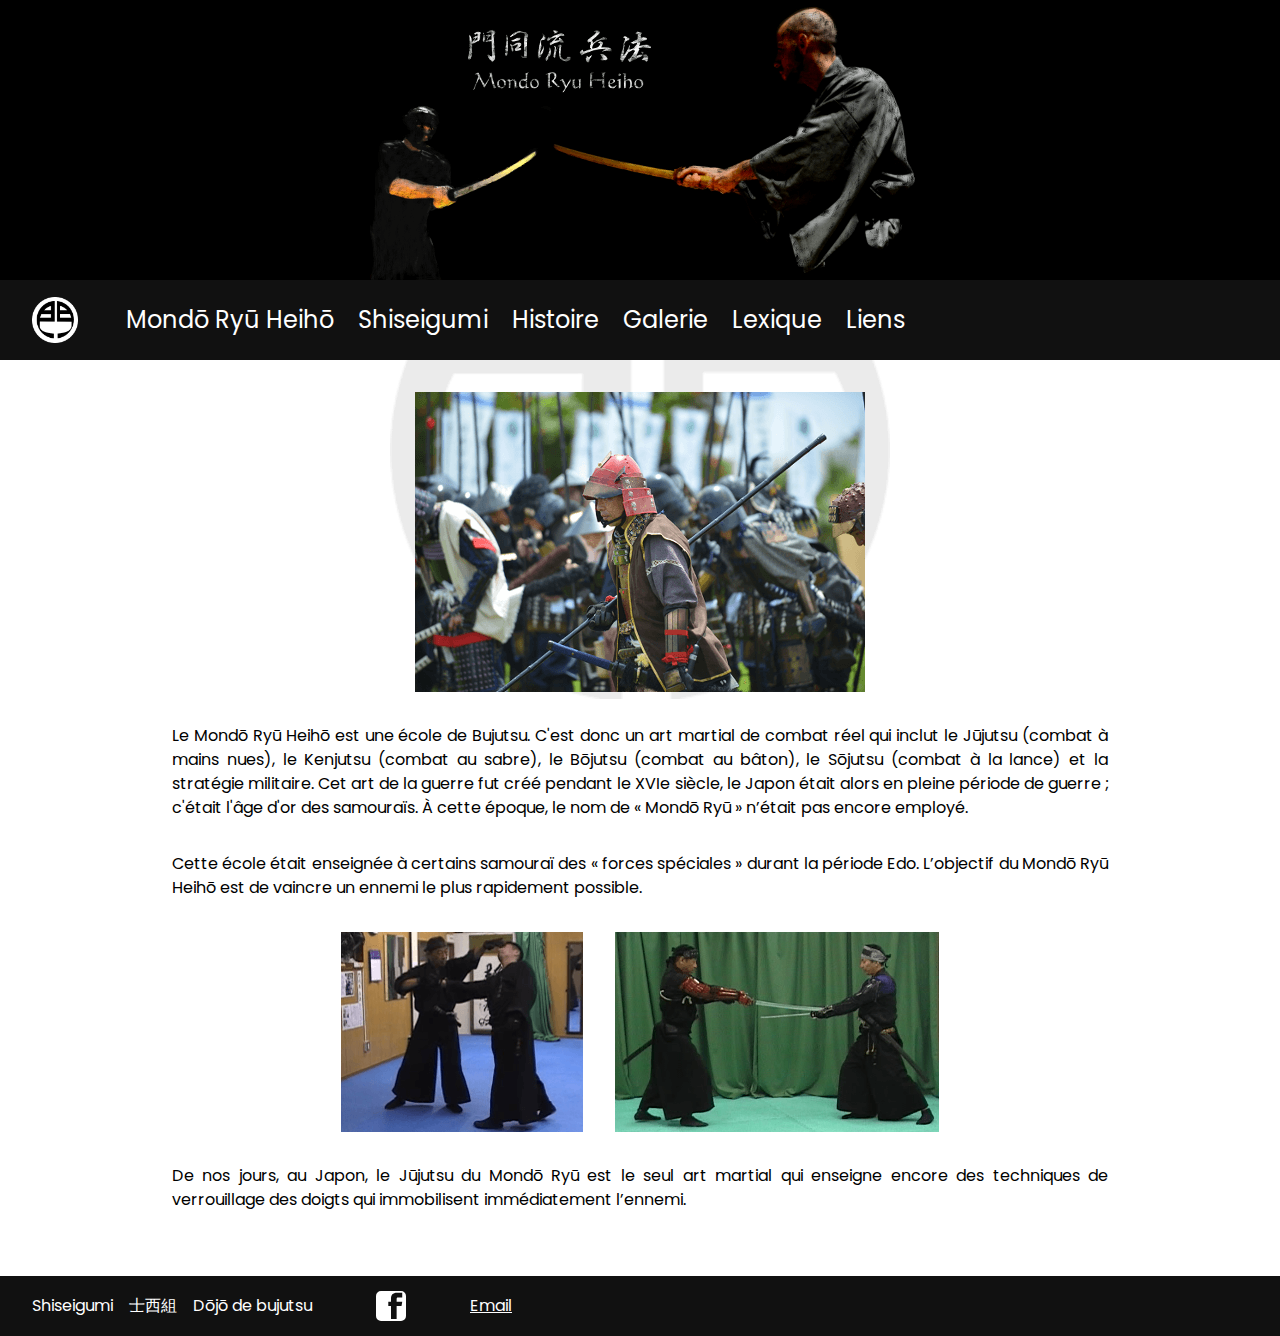
==== index.html @ ae0f2787 "fix: try fixing Github pages relative paths issue" ====
<!DOCTYPE html>
<html lang="en">
  <head>
    <meta charset="UTF-8">
    <meta http-equiv="X-UA-Compatible" content="IE=edge">
    <meta name="viewport" content="width=device-width, initial-scale=1.0">
    <title>Mondō Ryū Heihō</title>
    <meta name="description" content="Dōjō de Bujutsu spécialisé dans le Mondō Ryū Heihō situé à St Geniès Bellevue">
    <link rel="stylesheet" href="./css/styles.css">
    <link rel="apple-touch-icon" sizes="180x180" href="./apple-touch-icon.png">
    <link rel="icon" type="image/png" sizes="32x32" href="./favicon-32x32.png">
    <link rel="icon" type="image/png" sizes="16x16" href="./favicon-16x16.png">
    <link rel="manifest" href="./site.webmanifest">
  </head>
  <body>

    <my-header></my-header>

    <main>
      <div class="pictures">
        <img src="./images/mondoryu/bataille.png" alt="">
      </div>
      <p>Le Mondō Ryū Heihō est une école de Bujutsu. C'est donc un art martial de combat réel qui inclut le Jūjutsu (combat à mains nues), le
        Kenjutsu (combat au sabre), le Bōjutsu (combat au bâton), le Sōjutsu (combat à la lance) et la stratégie militaire. Cet art de la guerre fut créé pendant le XVIe siècle, le
        Japon était alors en pleine période de guerre ; c'était l'âge d'or des samouraïs. À cette époque, le nom de « Mondō Ryū
        » n’était pas encore employé.
      </p>
      <p>
        Cette école était enseignée à certains samouraï des « forces spéciales » durant la période Edo. L’objectif du Mondō Ryū
        Heihō est de vaincre un ennemi le plus rapidement possible.</p>
      <div class="pictures">
        <img src="./images/mondoryu/doigts.png" alt="">
        <img src="./images/mondoryu/katana.png" alt="">
      </div>
      <p>De nos jours, au Japon, le Jūjutsu du Mondō Ryū est le seul art martial qui enseigne encore des techniques de
      verrouillage des doigts qui immobilisent immédiatement l’ennemi.</p>
    </main>

    <my-footer></my-footer>
  </body>
  <script src="./js/script.js"></script>
</html>
---- css/styles.css ----
@import "/css/reset.css";
@import url("https://fonts.googleapis.com/css2?family=Poppins:wght@100;300;400;600;700&family=Quicksand:wght@300;400;600;700&display=swap");

:root {
  --dark-color: #111111;
  --heading1: 36px;
  --heading2: 24px;
  --heading3: 18px;
  --body: 14px;
  --menuLogoSize: min(90vw, 90vh, 340px);
  --navbar-mobile-height: 60px;
  --navbar-desktop-height: 80px;
  --footer-height: 60px;
}

* {
  font-family: "Poppins", sans-serif;
}

a {
  color: black;
}

body {
  position: relative;
  /* padding-bottom: var(--footer-height); */
}

.stop-scrolling {
  height: 100%;
  overflow: hidden;
}

.desktop-only {
  display: none;
}
@media screen and (min-width: 1024px) {
  .desktop-only {
    display: block;
  }
}

main {
  padding: 2rem 1rem 4rem;
  max-width: 1000px;
  margin: 0 auto;
  display: flex;
  flex-direction: column;
  row-gap: 2rem;
  background-image: url(/images/bgLogo.png);
  background-position: center;
  background-attachment: fixed;
  background-repeat: no-repeat;
  background-size: contain;
}
@media screen and (min-width: 1024px) {
  main {
    padding: 2rem 2rem 4rem;
    background-size: auto;
  }
}

main p {
  text-align: justify;
}

main img {
  width: max-content;
}

section {
  display: flex;
  flex-direction: column;
  gap: 0.5rem;
}

.pictures {
  align-self: center;
  display: flex;
  flex-direction: column;
  align-items: center;
  gap: 2rem;
}
@media screen and (min-width: 1024px) {
  .pictures {
    flex-direction: row;
  }
}

.text-center {
  text-align: center;
}

.link-black {
  color: black;
}

.link-black:hover {
  color: grey;
}

.link-list {
  list-style: none;
  padding-left: 0;
  text-align: center;
}

.link-list a {
  text-decoration: none;
}
.link-list img {
  margin: 1rem auto 3rem;
}

.video-container {
  position: relative;
  padding-bottom: 56.25%; /* 16:9 */
  height: 0;
}
.video-container iframe {
  position: absolute;
  top: 0;
  left: 0;
  width: 100%;
  height: 100%;
}

.video-grid {
  display: grid;
  grid-template-columns: repeat(1, 1fr);
  column-gap: 4rem;
  row-gap: 2rem;
}
.video-grid > div > p {
  margin-bottom: 1.5rem;
}

@media screen and (min-width: 1024px) {
  .video-grid {
    grid-template-columns: repeat(2, 1fr);
  }
}
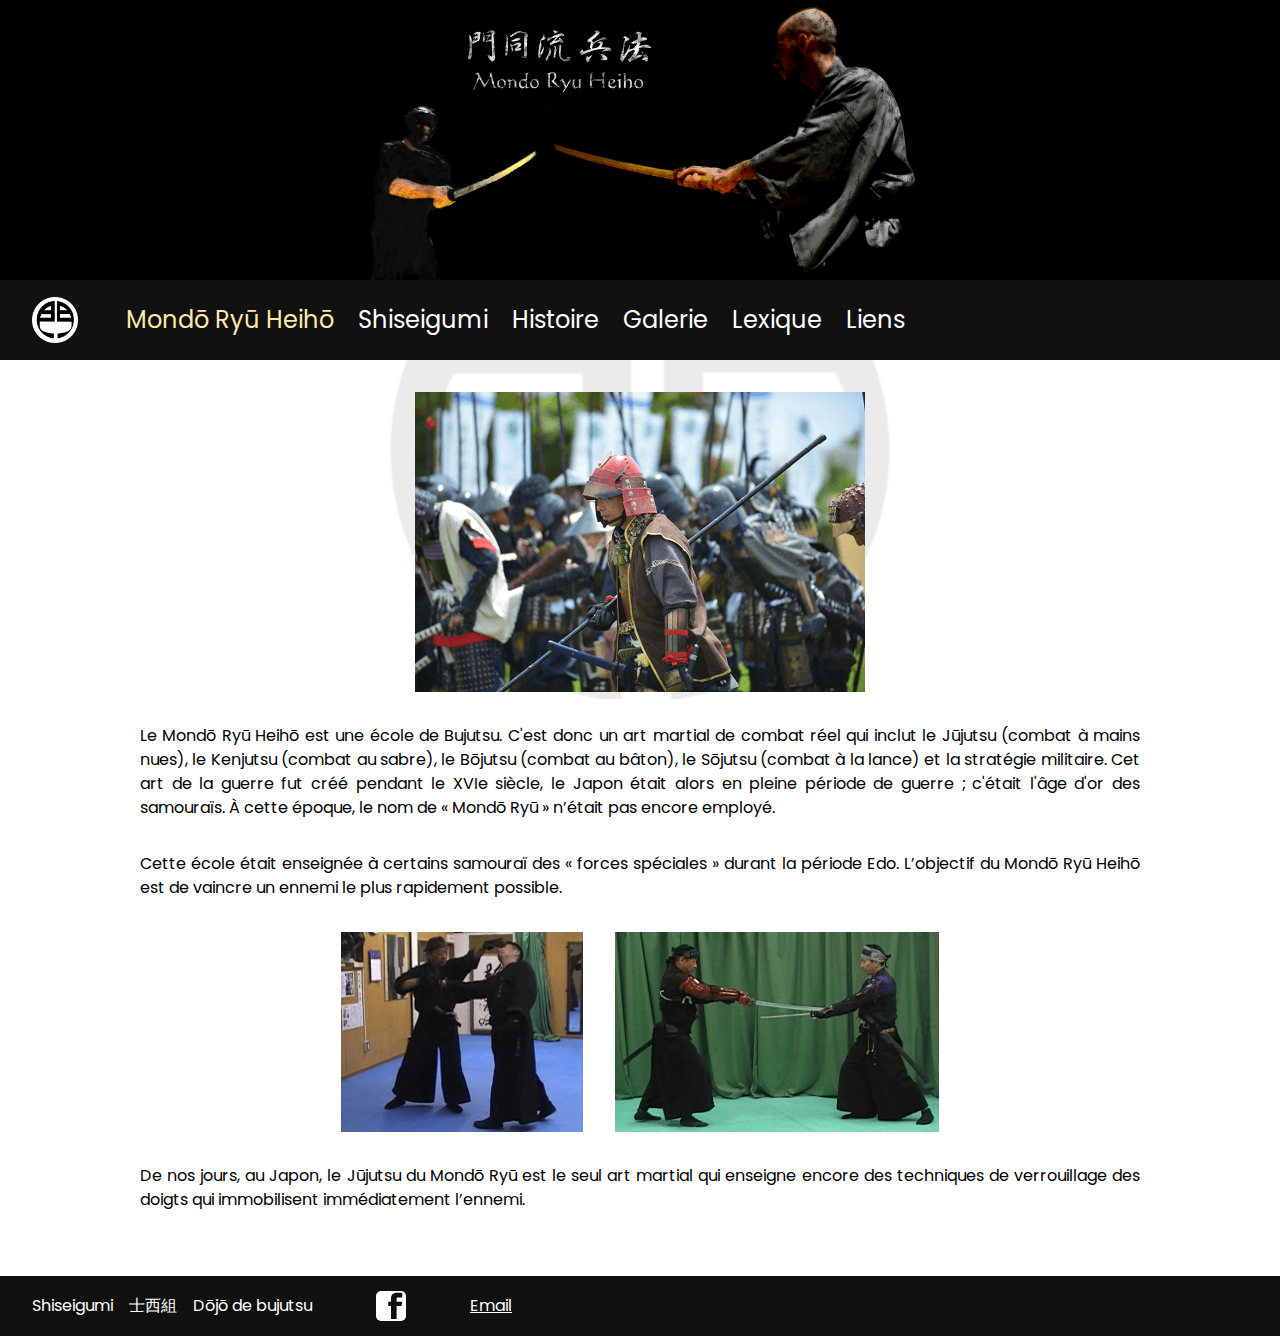
==== commit 70b7c84d: "improve header behavior" ====
--- a/index.html
+++ b/index.html
@@ -14,26 +14,28 @@
   </head>
   <body>
 
-    <my-header></my-header>
+    <my-header page="mondoryu"></my-header>
 
     <main>
-      <div class="pictures">
-        <img src="./images/mondoryu/bataille.png" alt="">
+      <div class="container">
+        <div class="pictures">
+          <img src="./images/mondoryu/bataille.png" alt="">
+        </div>
+        <p>Le Mondō Ryū Heihō est une école de Bujutsu. C'est donc un art martial de combat réel qui inclut le Jūjutsu (combat à mains nues), le
+          Kenjutsu (combat au sabre), le Bōjutsu (combat au bâton), le Sōjutsu (combat à la lance) et la stratégie militaire. Cet art de la guerre fut créé pendant le XVIe siècle, le
+          Japon était alors en pleine période de guerre ; c'était l'âge d'or des samouraïs. À cette époque, le nom de « Mondō Ryū
+          » n’était pas encore employé.
+        </p>
+        <p>
+          Cette école était enseignée à certains samouraï des « forces spéciales » durant la période Edo. L’objectif du Mondō Ryū
+          Heihō est de vaincre un ennemi le plus rapidement possible.</p>
+        <div class="pictures">
+          <img src="./images/mondoryu/doigts.png" alt="">
+          <img src="./images/mondoryu/katana.png" alt="">
+        </div>
+        <p>De nos jours, au Japon, le Jūjutsu du Mondō Ryū est le seul art martial qui enseigne encore des techniques de
+        verrouillage des doigts qui immobilisent immédiatement l’ennemi.</p>
       </div>
-      <p>Le Mondō Ryū Heihō est une école de Bujutsu. C'est donc un art martial de combat réel qui inclut le Jūjutsu (combat à mains nues), le
-        Kenjutsu (combat au sabre), le Bōjutsu (combat au bâton), le Sōjutsu (combat à la lance) et la stratégie militaire. Cet art de la guerre fut créé pendant le XVIe siècle, le
-        Japon était alors en pleine période de guerre ; c'était l'âge d'or des samouraïs. À cette époque, le nom de « Mondō Ryū
-        » n’était pas encore employé.
-      </p>
-      <p>
-        Cette école était enseignée à certains samouraï des « forces spéciales » durant la période Edo. L’objectif du Mondō Ryū
-        Heihō est de vaincre un ennemi le plus rapidement possible.</p>
-      <div class="pictures">
-        <img src="./images/mondoryu/doigts.png" alt="">
-        <img src="./images/mondoryu/katana.png" alt="">
-      </div>
-      <p>De nos jours, au Japon, le Jūjutsu du Mondō Ryū est le seul art martial qui enseigne encore des techniques de
-      verrouillage des doigts qui immobilisent immédiatement l’ennemi.</p>
     </main>
 
     <my-footer></my-footer>
--- a/css/styles.css
+++ b/css/styles.css
@@ -1,4 +1,4 @@
-@import "/css/reset.css";
+@import "./reset.css";
 @import url("https://fonts.googleapis.com/css2?family=Poppins:wght@100;300;400;600;700&family=Quicksand:wght@300;400;600;700&display=swap");
 
 :root {
@@ -23,7 +23,7 @@
 
 body {
   position: relative;
-  /* padding-bottom: var(--footer-height); */
+  background-color: var(--dark-color);
 }
 
 .stop-scrolling {
@@ -42,12 +42,8 @@
 
 main {
   padding: 2rem 1rem 4rem;
-  max-width: 1000px;
-  margin: 0 auto;
-  display: flex;
-  flex-direction: column;
-  row-gap: 2rem;
-  background-image: url(/images/bgLogo.png);
+  background-color: white;
+  background-image: url(../images/bgLogo.png);
   background-position: center;
   background-attachment: fixed;
   background-repeat: no-repeat;
@@ -58,6 +54,14 @@
     padding: 2rem 2rem 4rem;
     background-size: auto;
   }
+}
+
+.container {
+  max-width: 1000px;
+  margin: 0 auto;
+  display: flex;
+  flex-direction: column;
+  row-gap: 2rem;
 }
 
 main p {
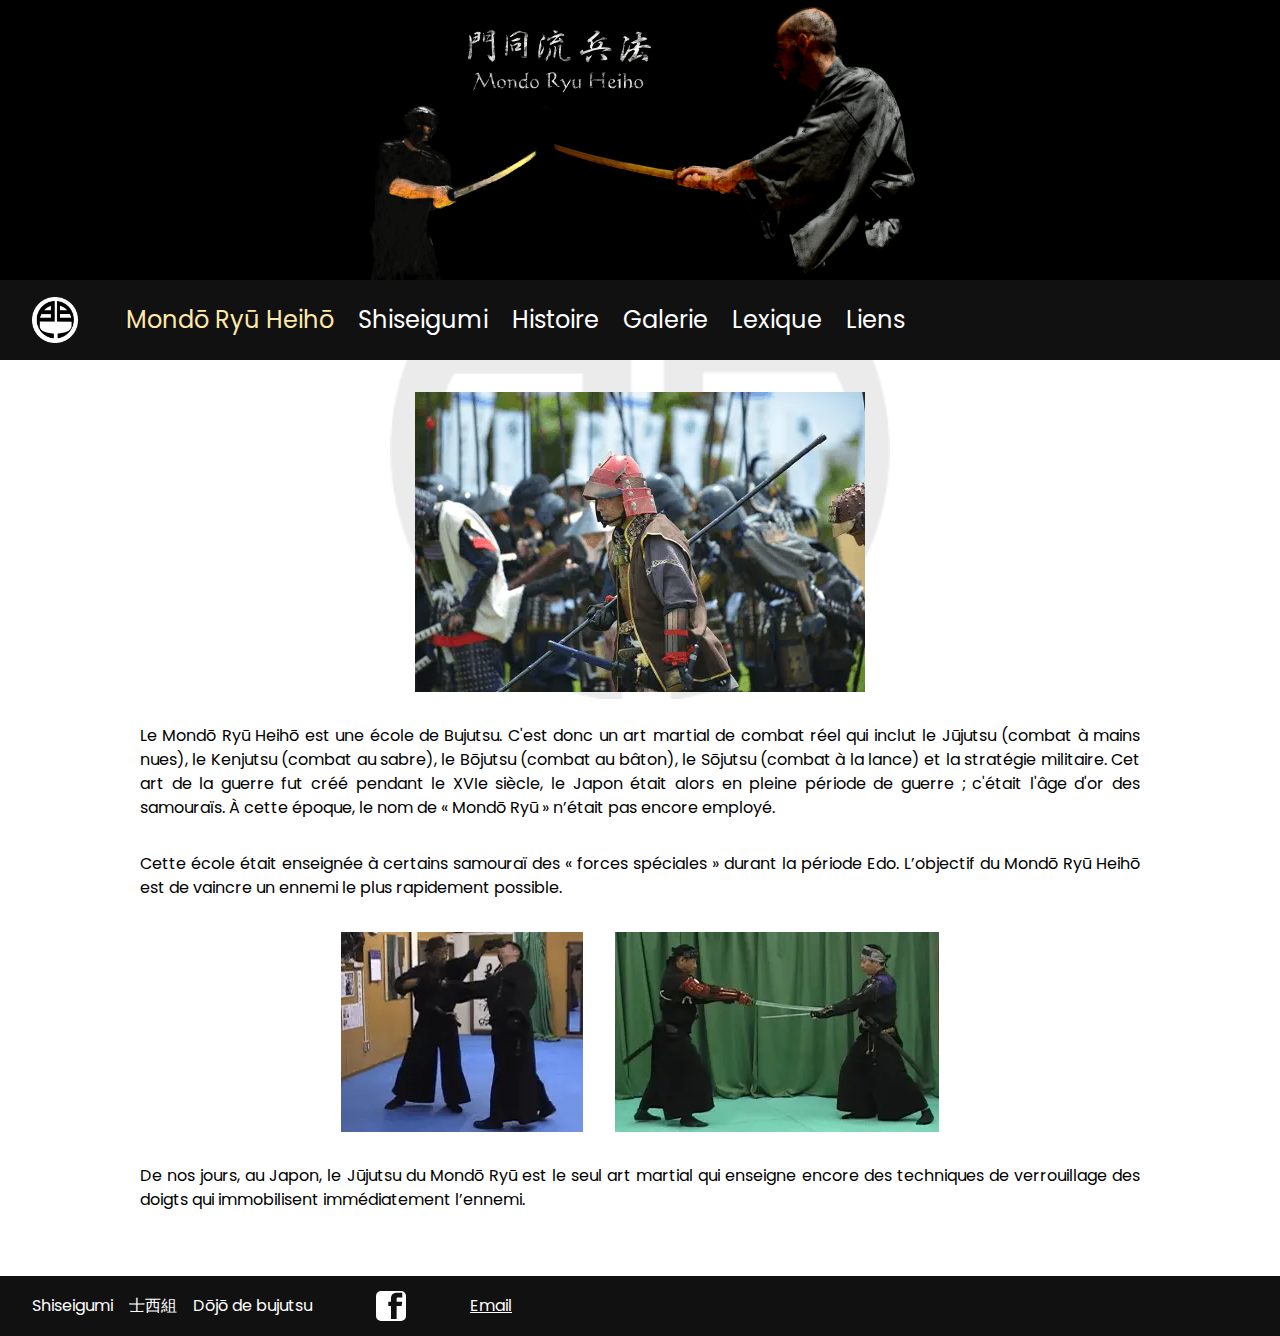
==== commit 9e34acc9: "improve images" ====
--- a/index.html
+++ b/index.html
@@ -19,7 +19,10 @@
     <main>
       <div class="container">
         <div class="pictures">
-          <img src="./images/mondoryu/bataille.png" alt="">
+          <picture>
+            <source srcset="./images/mondoryu/bataille.webp" type="image/webp">
+            <img src="./images/mondoryu/bataille.png" width="450" alt="Bataille">
+          </picture>
         </div>
         <p>Le Mondō Ryū Heihō est une école de Bujutsu. C'est donc un art martial de combat réel qui inclut le Jūjutsu (combat à mains nues), le
           Kenjutsu (combat au sabre), le Bōjutsu (combat au bâton), le Sōjutsu (combat à la lance) et la stratégie militaire. Cet art de la guerre fut créé pendant le XVIe siècle, le
@@ -30,8 +33,14 @@
           Cette école était enseignée à certains samouraï des « forces spéciales » durant la période Edo. L’objectif du Mondō Ryū
           Heihō est de vaincre un ennemi le plus rapidement possible.</p>
         <div class="pictures">
-          <img src="./images/mondoryu/doigts.png" alt="">
-          <img src="./images/mondoryu/katana.png" alt="">
+          <picture>
+            <source srcset="./images/mondoryu/doigts.webp" type="image/webp">
+            <img src="./images/mondoryu/doigts.png" width="242" alt="Jujutsu">
+          </picture>
+          <picture>
+            <source srcset="./images/mondoryu/katana.webp" type="image/webp">
+            <img src="./images/mondoryu/katana.png" width="324" alt="Kenjutsu">
+          </picture>
         </div>
         <p>De nos jours, au Japon, le Jūjutsu du Mondō Ryū est le seul art martial qui enseigne encore des techniques de
         verrouillage des doigts qui immobilisent immédiatement l’ennemi.</p>
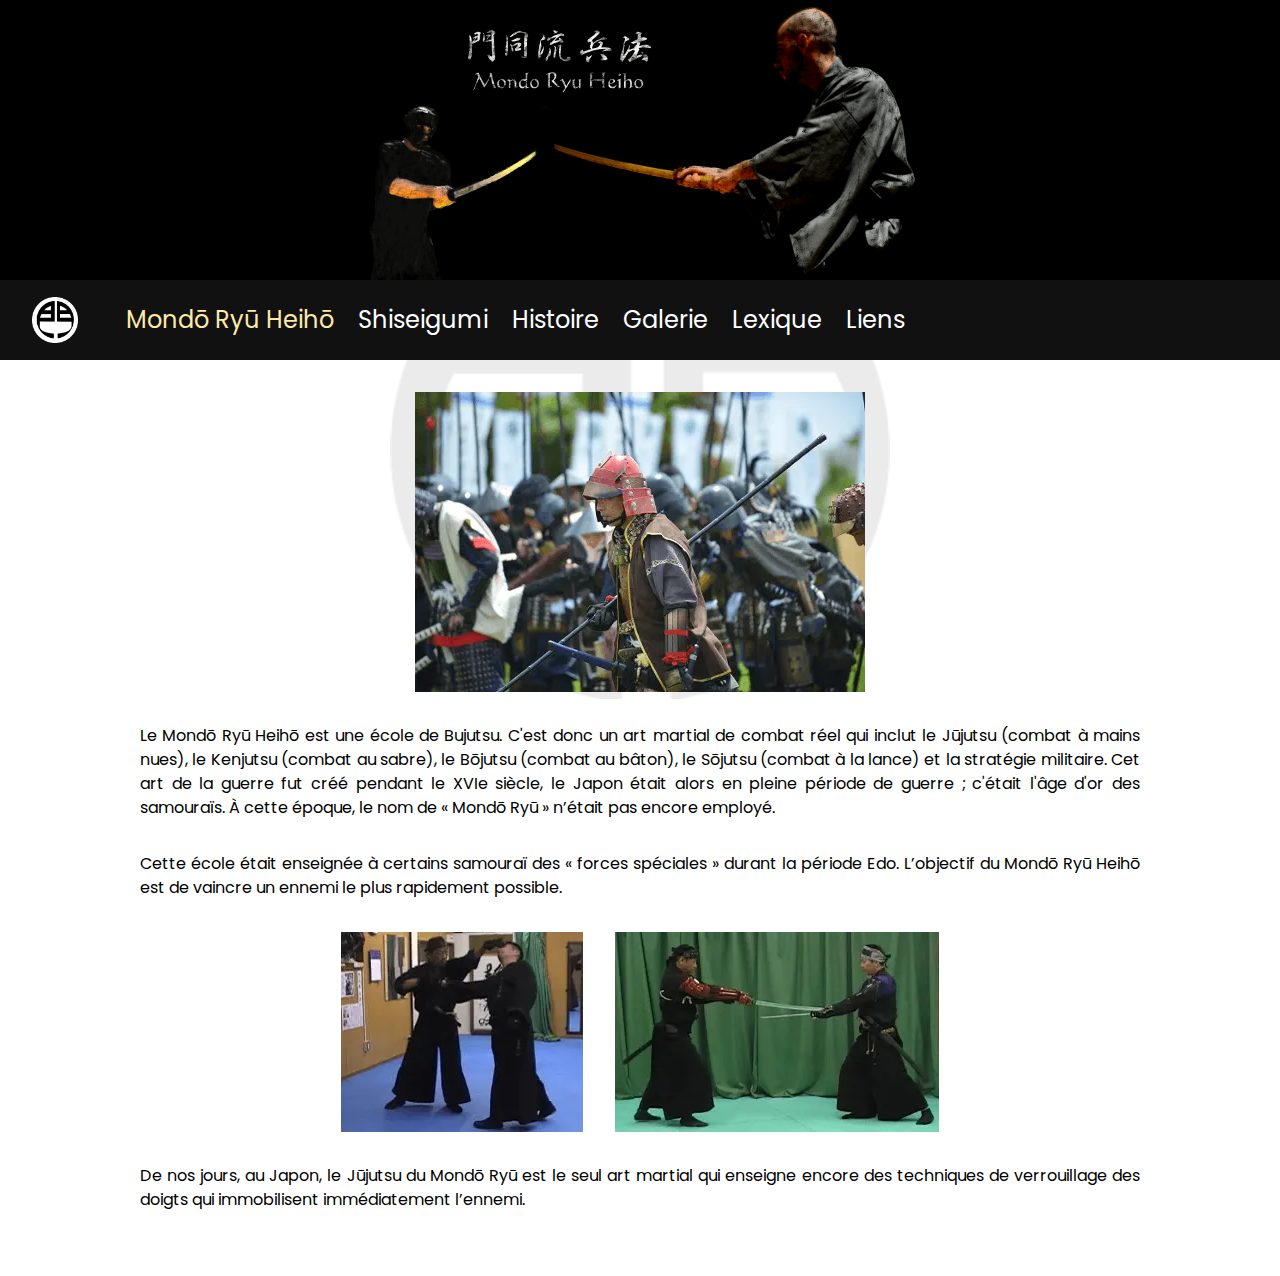
==== commit 3a73b21f: "try loading js in head" ====
--- a/index.html
+++ b/index.html
@@ -11,6 +11,7 @@
     <link rel="icon" type="image/png" sizes="32x32" href="./favicon-32x32.png">
     <link rel="icon" type="image/png" sizes="16x16" href="./favicon-16x16.png">
     <link rel="manifest" href="./site.webmanifest">
+    <script src="./js/script.js"></script>
   </head>
   <body>
 
@@ -49,5 +50,4 @@
 
     <my-footer></my-footer>
   </body>
-  <script src="./js/script.js"></script>
 </html>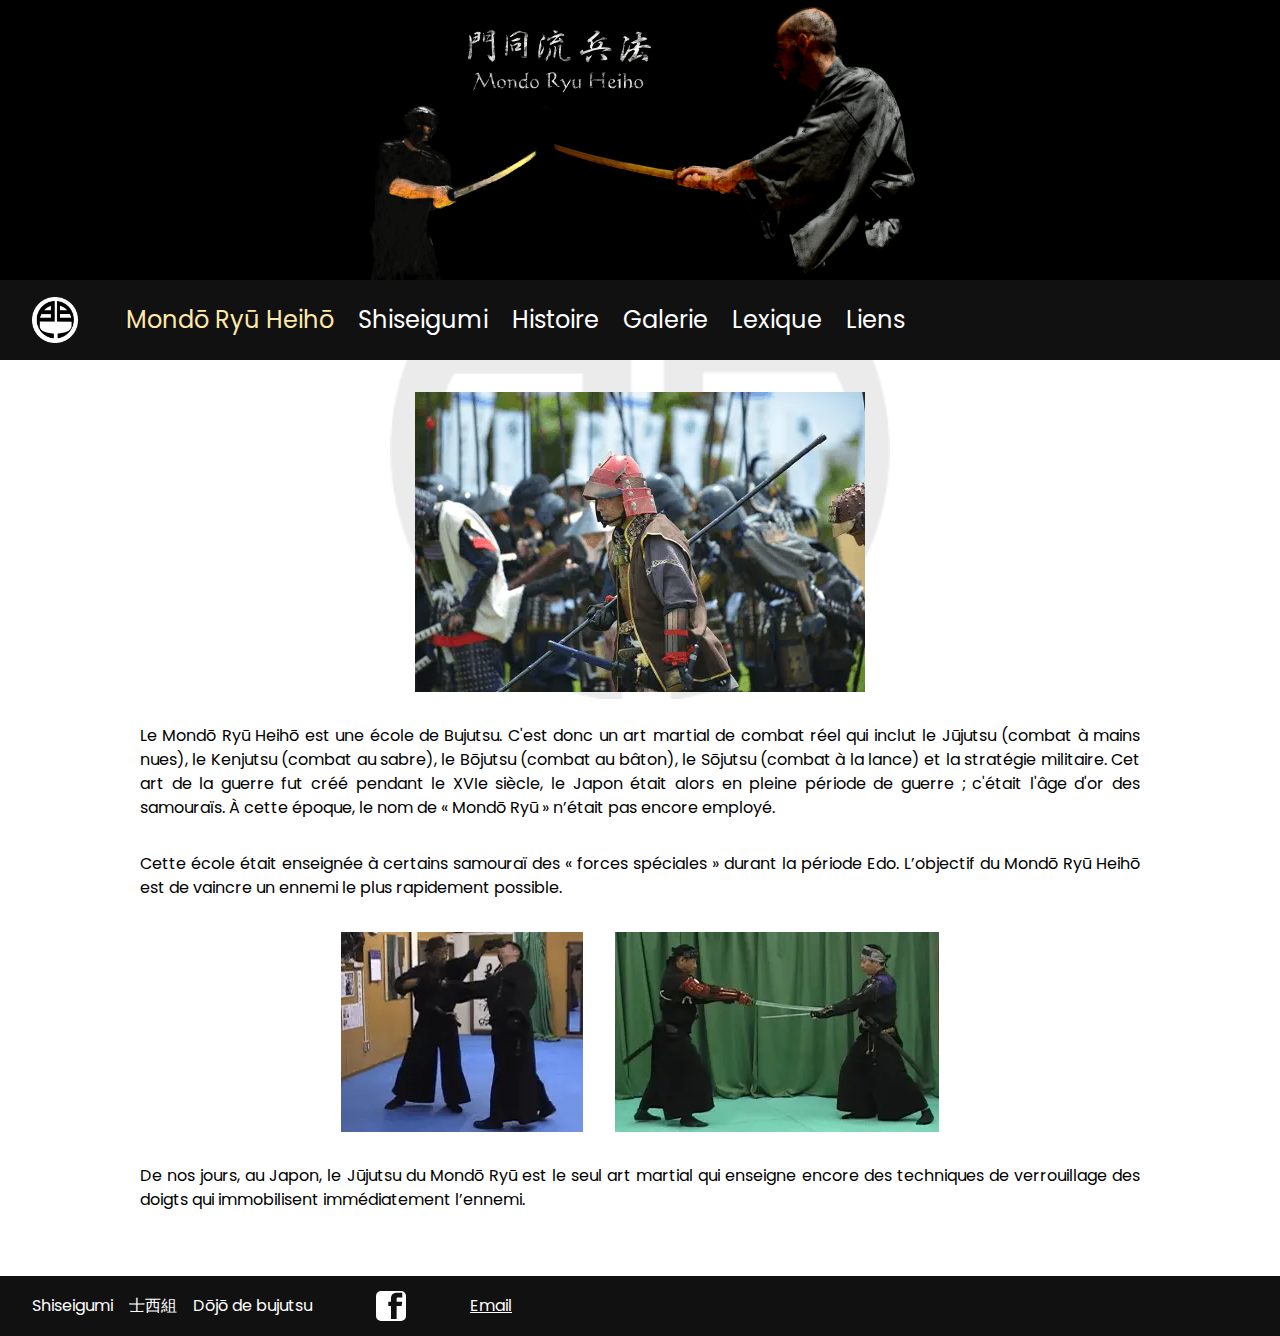
==== commit 5a74bb33: "js load after body" ====
--- a/index.html
+++ b/index.html
@@ -11,7 +11,6 @@
     <link rel="icon" type="image/png" sizes="32x32" href="./favicon-32x32.png">
     <link rel="icon" type="image/png" sizes="16x16" href="./favicon-16x16.png">
     <link rel="manifest" href="./site.webmanifest">
-    <script src="./js/script.js"></script>
   </head>
   <body>
 
@@ -50,4 +49,5 @@
 
     <my-footer></my-footer>
   </body>
+  <script src="./js/script.js"></script>
 </html>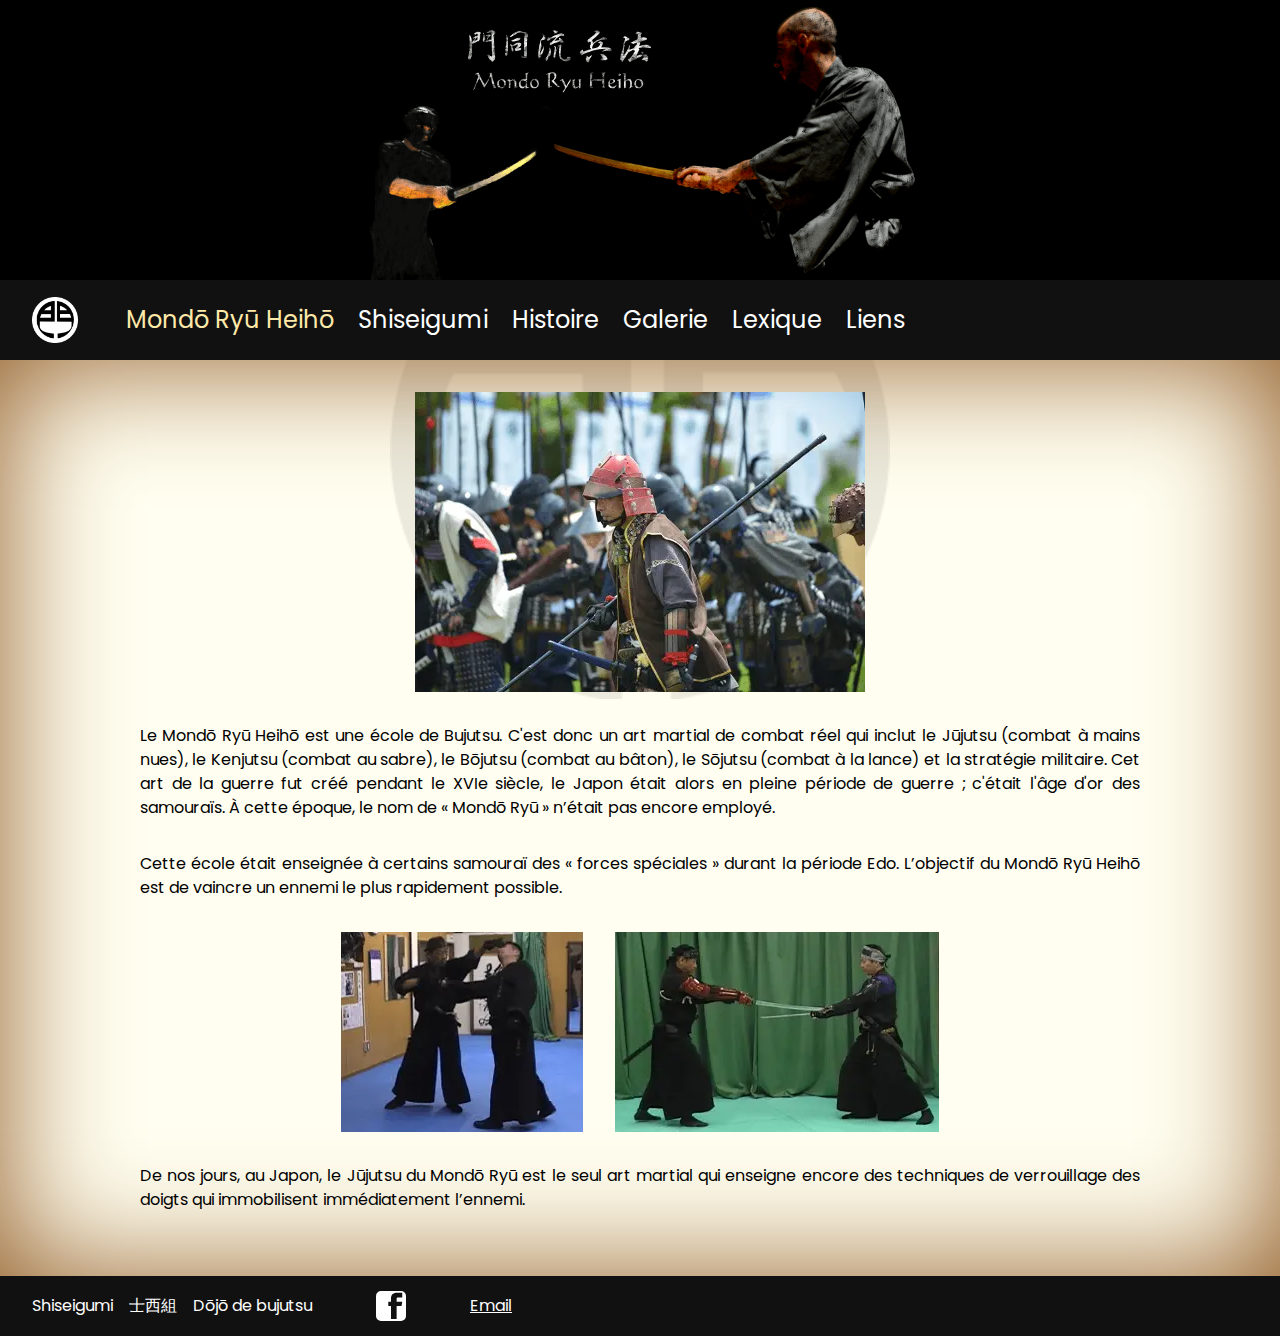
==== commit 310a7b98: "added meta data" ====
--- a/index.html
+++ b/index.html
@@ -1,53 +1,63 @@
 <!DOCTYPE html>
 <html lang="en">
-  <head>
-    <meta charset="UTF-8">
-    <meta http-equiv="X-UA-Compatible" content="IE=edge">
-    <meta name="viewport" content="width=device-width, initial-scale=1.0">
-    <title>Mondō Ryū Heihō</title>
-    <meta name="description" content="Dōjō de Bujutsu spécialisé dans le Mondō Ryū Heihō situé à St Geniès Bellevue">
-    <link rel="stylesheet" href="./css/styles.css">
-    <link rel="apple-touch-icon" sizes="180x180" href="./apple-touch-icon.png">
-    <link rel="icon" type="image/png" sizes="32x32" href="./favicon-32x32.png">
-    <link rel="icon" type="image/png" sizes="16x16" href="./favicon-16x16.png">
-    <link rel="manifest" href="./site.webmanifest">
-  </head>
-  <body>
 
-    <my-header page="mondoryu"></my-header>
+<head>
+  <meta charset="UTF-8">
+  <meta http-equiv="X-UA-Compatible" content="IE=edge">
+  <meta name="viewport" content="width=device-width, initial-scale=1.0">
+  <title>Mondō Ryū Heihō</title>
+  <meta name="description" content="Dōjō de Bujutsu spécialisé dans le Mondō Ryū Heihō situé à St Geniès Bellevue">
+  <link rel="stylesheet" href="./css/styles.css">
+  <link rel="apple-touch-icon" sizes="180x180" href="./apple-touch-icon.png">
+  <link rel="icon" type="image/png" sizes="32x32" href="./favicon-32x32.png">
+  <link rel="icon" type="image/png" sizes="16x16" href="./favicon-16x16.png">
+  <link rel="manifest" href="./site.webmanifest">
+  <!-- Open Graph meta -->
+  <meta property="og:title" content="Mondō Ryū Heihō - Shiseigumi" />
+  <meta property="og:image:url" content="./images/banner.png" />
+</head>
 
-    <main>
-      <div class="container">
-        <div class="pictures">
-          <picture>
-            <source srcset="./images/mondoryu/bataille.webp" type="image/webp">
-            <img src="./images/mondoryu/bataille.png" width="450" alt="Bataille">
-          </picture>
-        </div>
-        <p>Le Mondō Ryū Heihō est une école de Bujutsu. C'est donc un art martial de combat réel qui inclut le Jūjutsu (combat à mains nues), le
-          Kenjutsu (combat au sabre), le Bōjutsu (combat au bâton), le Sōjutsu (combat à la lance) et la stratégie militaire. Cet art de la guerre fut créé pendant le XVIe siècle, le
-          Japon était alors en pleine période de guerre ; c'était l'âge d'or des samouraïs. À cette époque, le nom de « Mondō Ryū
-          » n’était pas encore employé.
-        </p>
-        <p>
-          Cette école était enseignée à certains samouraï des « forces spéciales » durant la période Edo. L’objectif du Mondō Ryū
-          Heihō est de vaincre un ennemi le plus rapidement possible.</p>
-        <div class="pictures">
-          <picture>
-            <source srcset="./images/mondoryu/doigts.webp" type="image/webp">
-            <img src="./images/mondoryu/doigts.png" width="242" alt="Jujutsu">
-          </picture>
-          <picture>
-            <source srcset="./images/mondoryu/katana.webp" type="image/webp">
-            <img src="./images/mondoryu/katana.png" width="324" alt="Kenjutsu">
-          </picture>
-        </div>
-        <p>De nos jours, au Japon, le Jūjutsu du Mondō Ryū est le seul art martial qui enseigne encore des techniques de
+<body>
+
+  <my-header page="mondoryu"></my-header>
+
+  <main>
+    <div class="container">
+      <div class="pictures">
+        <picture>
+          <source srcset="./images/mondoryu/bataille.webp" type="image/webp">
+          <img src="./images/mondoryu/bataille.png" width="450" alt="Bataille">
+        </picture>
+      </div>
+      <p>Le Mondō Ryū Heihō est une école de Bujutsu. C'est donc un art martial de combat réel qui inclut le Jūjutsu
+        (combat à mains nues), le
+        Kenjutsu (combat au sabre), le Bōjutsu (combat au bâton), le Sōjutsu (combat à la lance) et la stratégie
+        militaire. Cet art de la guerre fut créé pendant le XVIe siècle, le
+        Japon était alors en pleine période de guerre ; c'était l'âge d'or des samouraïs. À cette époque, le nom de «
+        Mondō Ryū
+        » n’était pas encore employé.
+      </p>
+      <p>
+        Cette école était enseignée à certains samouraï des « forces spéciales » durant la période Edo. L’objectif du
+        Mondō Ryū
+        Heihō est de vaincre un ennemi le plus rapidement possible.</p>
+      <div class="pictures">
+        <picture>
+          <source srcset="./images/mondoryu/doigts.webp" type="image/webp">
+          <img src="./images/mondoryu/doigts.png" width="242" alt="Jujutsu">
+        </picture>
+        <picture>
+          <source srcset="./images/mondoryu/katana.webp" type="image/webp">
+          <img src="./images/mondoryu/katana.png" width="324" alt="Kenjutsu">
+        </picture>
+      </div>
+      <p>De nos jours, au Japon, le Jūjutsu du Mondō Ryū est le seul art martial qui enseigne encore des techniques de
         verrouillage des doigts qui immobilisent immédiatement l’ennemi.</p>
-      </div>
-    </main>
+    </div>
+  </main>
 
-    <my-footer></my-footer>
-  </body>
-  <script src="./js/script.js"></script>
+  <my-footer></my-footer>
+</body>
+<script src="./js/script.js"></script>
+
 </html>--- a/css/styles.css
+++ b/css/styles.css
@@ -48,6 +48,9 @@
   background-attachment: fixed;
   background-repeat: no-repeat;
   background-size: contain;
+
+  box-shadow: 2px 3px 20px black, 0 0 125px #8f5922 inset;
+  background-color: #fffef0;
 }
 @media screen and (min-width: 1024px) {
   main {
@@ -144,3 +147,79 @@
     grid-template-columns: repeat(2, 1fr);
   }
 }
+
+@media only screen and (min-width: 761px) {
+  table,
+  th,
+  td {
+    border: 1px solid grey;
+    padding: 6px 12px;
+    text-align: left;
+  }
+
+  table {
+    border-collapse: collapse;
+  }
+
+  thead tr {
+    background-color: lightgrey;
+  }
+
+  tbody tr:nth-of-type(odd) {
+    background-color: white;
+  }
+
+  tbody tr:nth-of-type(even) {
+    background-color: #f5f5f5;
+  }
+
+  td:nth-child(-n + 3) {
+    width: 16%;
+  }
+
+  td:nth-child(4) {
+    width: 50%;
+  }
+}
+
+@media only screen and (max-width: 760px) {
+  /* Force table to not be like tables anymore */
+  table,
+  thead,
+  tbody,
+  th,
+  td,
+  tr {
+    display: block;
+  }
+
+  /* Hide table headers (but not display: none;, for accessibility) */
+  thead tr {
+    position: absolute;
+    top: -9999px;
+    left: -9999px;
+  }
+  table {
+    border: none;
+  }
+
+  tr {
+    border: 1px solid grey;
+    margin-bottom: 1rem;
+    width: 100%;
+  }
+
+  td {
+    border-bottom: 1px solid #eee;
+    width: 100%;
+    padding: 4px 8px;
+  }
+
+  td:nth-of-type(even) {
+    background-color: white;
+  }
+
+  td:nth-of-type(odd) {
+    background-color: #f5f5f5;
+  }
+}
